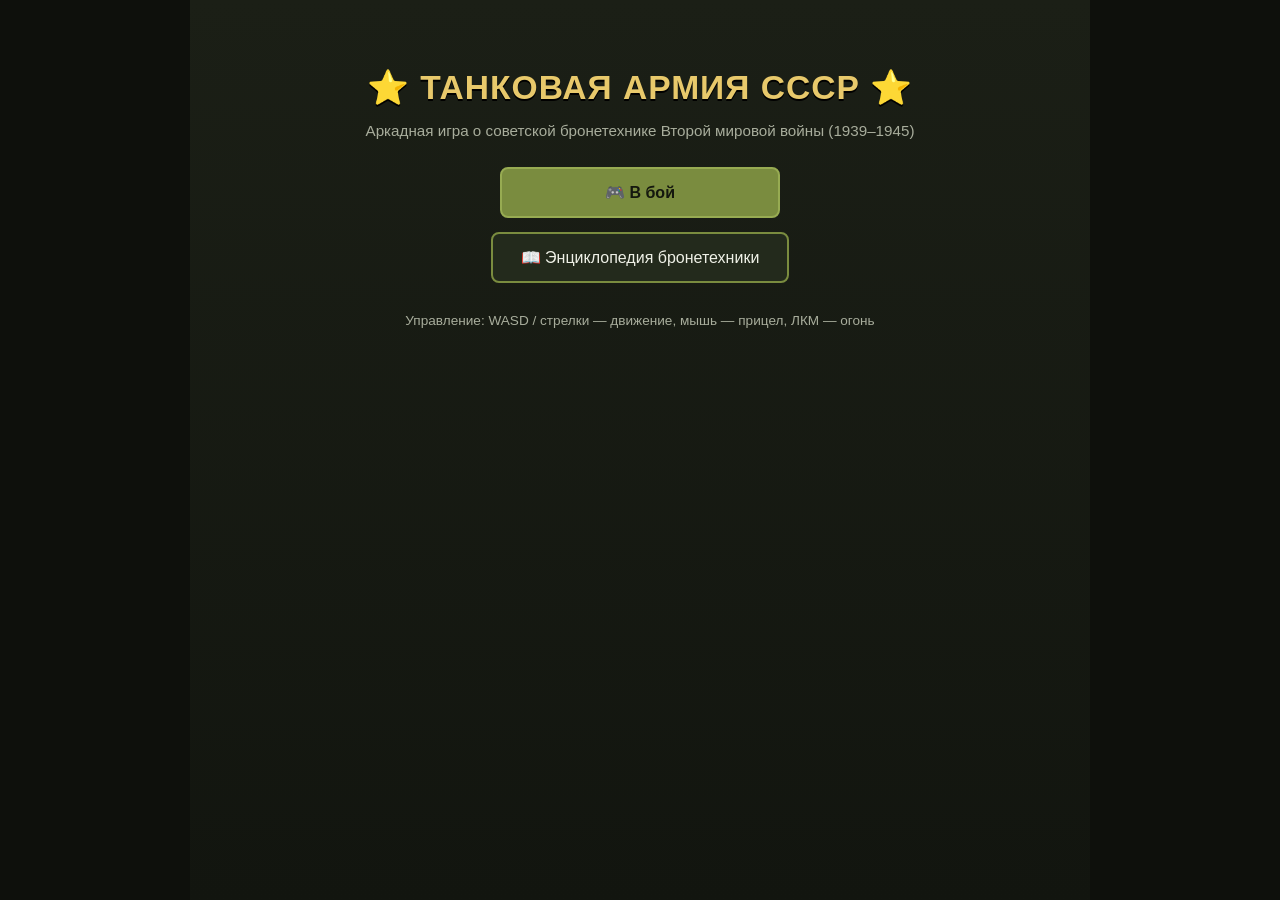
==== army-game/index.html @ 04a8da59 "Add browser tank game with full WWII Soviet armor encyclopedia Adds "Tank Army of the USSR", a depen" ====
<!doctype html>
<html lang="ru">
<head>
  <meta charset="UTF-8" />
  <meta name="viewport" content="width=device-width, initial-scale=1.0" />
  <title>Танковая Армия СССР</title>
  <link rel="stylesheet" href="css/style.css" />
</head>
<body>
  <div id="app">

    <!-- Главное меню -->
    <section id="main-menu" class="screen">
      <h1>⭐ ТАНКОВАЯ АРМИЯ СССР ⭐</h1>
      <p class="subtitle">Аркадная игра о советской бронетехнике Второй мировой войны (1939–1945)</p>
      <div class="menu-buttons">
        <button id="btn-play" class="btn btn-primary">🎮 В бой</button>
        <button id="btn-encyclopedia" class="btn">📖 Энциклопедия бронетехники</button>
      </div>
      <p class="hint">Управление: WASD / стрелки — движение, мышь — прицел, ЛКМ — огонь</p>
    </section>

    <!-- Выбор техники -->
    <section id="select-screen" class="screen hidden">
      <h2>Выберите боевую машину</h2>
      <div id="select-list" class="select-grid"></div>
      <button id="btn-back-1" class="btn btn-secondary">← Назад</button>
    </section>

    <!-- Энциклопедия -->
    <section id="encyclopedia-screen" class="screen hidden">
      <h2>Вся бронетехника СССР во Второй мировой войне</h2>
      <p class="subtitle">Всего в базе: <span id="encyclopedia-count"></span> образца техники — лёгкие, средние и тяжёлые танки, самоходно-артиллерийские установки и бронеавтомобили</p>
      <div id="encyclopedia-list" class="encyclopedia-grid"></div>
      <button id="btn-back-2" class="btn btn-secondary">← Назад</button>
    </section>

    <!-- Игровой экран -->
    <section id="game-screen" class="screen">
      <div id="hud" class="hidden">
        <div><b>Машина:</b> <span id="hud-vehicle"></span></div>
        <div><b>Прочность:</b> <span id="hud-hp"></span></div>
        <div><b>Волна:</b> <span id="hud-wave"></span></div>
        <div><b>Очки:</b> <span id="hud-score"></span></div>
      </div>
      <canvas id="game-canvas" width="900" height="600"></canvas>
    </section>

    <!-- Экран поражения -->
    <section id="gameover-screen" class="screen hidden">
      <h2>💥 Машина подбита</h2>
      <p>Ваш счёт: <b id="final-score"></b></p>
      <p>Продержались до волны: <b id="final-wave"></b></p>
      <div class="menu-buttons">
        <button id="btn-restart" class="btn btn-primary">Выбрать другую машину</button>
        <button id="btn-menu" class="btn btn-secondary">В главное меню</button>
      </div>
    </section>

  </div>

  <script src="js/data.js"></script>
  <script src="js/game.js"></script>
  <script src="js/ui.js"></script>
</body>
</html>
---- army-game/css/style.css ----
:root {
  --bg: #1b1f16;
  --panel: #232a1c;
  --accent: #7a8c3f;
  --accent-2: #c62828;
  --text: #eef0e6;
  --muted: #a8ad9c;
  font-family: "Segoe UI", "Arial", sans-serif;
}

* { box-sizing: border-box; }

html, body {
  margin: 0;
  padding: 0;
  background: #0e100c;
  color: var(--text);
  min-height: 100vh;
}

#app {
  position: relative;
  width: 900px;
  max-width: 100%;
  margin: 0 auto;
  min-height: 100vh;
}

#game-screen {
  position: relative;
  z-index: 1;
  display: flex;
  justify-content: center;
  padding-top: 16px;
}

canvas#game-canvas {
  background: #3a4a2f;
  border: 3px solid #52401f;
  border-radius: 6px;
  max-width: 100%;
  height: auto;
}

#hud {
  position: absolute;
  top: 24px;
  left: 24px;
  z-index: 5;
  display: flex;
  gap: 18px;
  background: rgba(0, 0, 0, 0.55);
  padding: 8px 14px;
  border-radius: 6px;
  font-size: 14px;
}

.screen {
  position: absolute;
  inset: 0;
  z-index: 10;
  background: linear-gradient(180deg, #1b1f16, #12150f);
  padding: 40px 30px;
  text-align: center;
  overflow-y: auto;
}

.screen.hidden { display: none; }

#game-screen.hidden { display: none; }

h1 {
  font-size: 2.1rem;
  letter-spacing: 1px;
  color: #e8c96b;
  text-shadow: 0 2px 0 #000;
  margin-bottom: 4px;
}

h2 {
  color: #e8c96b;
  margin-bottom: 6px;
}

.subtitle {
  color: var(--muted);
  margin-bottom: 28px;
  font-size: 0.95rem;
}

.hint {
  margin-top: 30px;
  color: var(--muted);
  font-size: 0.85rem;
}

.menu-buttons {
  display: flex;
  flex-direction: column;
  gap: 14px;
  align-items: center;
  margin-top: 20px;
}

.btn {
  font-size: 1rem;
  padding: 14px 28px;
  border-radius: 8px;
  border: 2px solid var(--accent);
  background: var(--panel);
  color: var(--text);
  cursor: pointer;
  min-width: 280px;
  transition: transform 0.1s ease, background 0.15s ease;
}

.btn:hover { background: #2c3521; transform: translateY(-1px); }

.btn-primary {
  background: var(--accent);
  color: #14170e;
  font-weight: bold;
  border-color: #97ab52;
}

.btn-primary:hover { background: #8fa348; }

.btn-secondary {
  margin-top: 24px;
  border-color: #555;
  min-width: 160px;
}

/* --- Выбор техники --- */
.select-grid {
  display: grid;
  grid-template-columns: repeat(auto-fill, minmax(160px, 1fr));
  gap: 14px;
  margin: 20px auto;
  max-width: 760px;
}

.select-card {
  background: var(--panel);
  border: 2px solid #555;
  border-radius: 10px;
  padding: 14px 10px;
  color: var(--text);
  cursor: pointer;
  display: flex;
  flex-direction: column;
  align-items: center;
  gap: 4px;
  transition: transform 0.1s ease, box-shadow 0.15s ease;
}

.select-card:hover {
  transform: translateY(-3px);
  box-shadow: 0 4px 14px rgba(0, 0, 0, 0.4);
}

.select-card h3 { margin: 4px 0 0; font-size: 0.95rem; }
.select-card .vehicle-class { font-size: 0.75rem; color: var(--muted); }
.vehicle-icon { font-size: 1.6rem; }

.mini-stats {
  display: flex;
  gap: 8px;
  margin-top: 6px;
  font-size: 0.75rem;
  color: var(--muted);
}

/* --- Энциклопедия --- */
.encyclopedia-grid {
  display: grid;
  grid-template-columns: repeat(auto-fill, minmax(260px, 1fr));
  gap: 16px;
  margin: 20px auto;
  text-align: left;
}

.vehicle-card {
  background: var(--panel);
  border: 1px solid #3a3f30;
  border-radius: 10px;
  padding: 12px 14px;
}

.vehicle-card-head {
  display: flex;
  align-items: center;
  gap: 10px;
  border-left: 4px solid;
  padding-left: 8px;
  position: relative;
}

.vehicle-card-head h3 { margin: 0; font-size: 1rem; }
.vehicle-class { color: var(--muted); font-size: 0.75rem; }

.playable-badge {
  margin-left: auto;
  background: var(--accent);
  color: #14170e;
  font-size: 0.65rem;
  font-weight: bold;
  padding: 2px 6px;
  border-radius: 10px;
  align-self: flex-start;
}

.vehicle-desc {
  font-size: 0.85rem;
  color: #d3d6c8;
  margin: 8px 0;
  line-height: 1.35;
}

.vehicle-specs {
  display: grid;
  grid-template-columns: 1fr 1fr;
  gap: 4px 10px;
  font-size: 0.78rem;
  color: var(--muted);
}

/* --- Game over --- */
#gameover-screen h2 { color: var(--accent-2); }
#gameover-screen b { color: #e8c96b; }
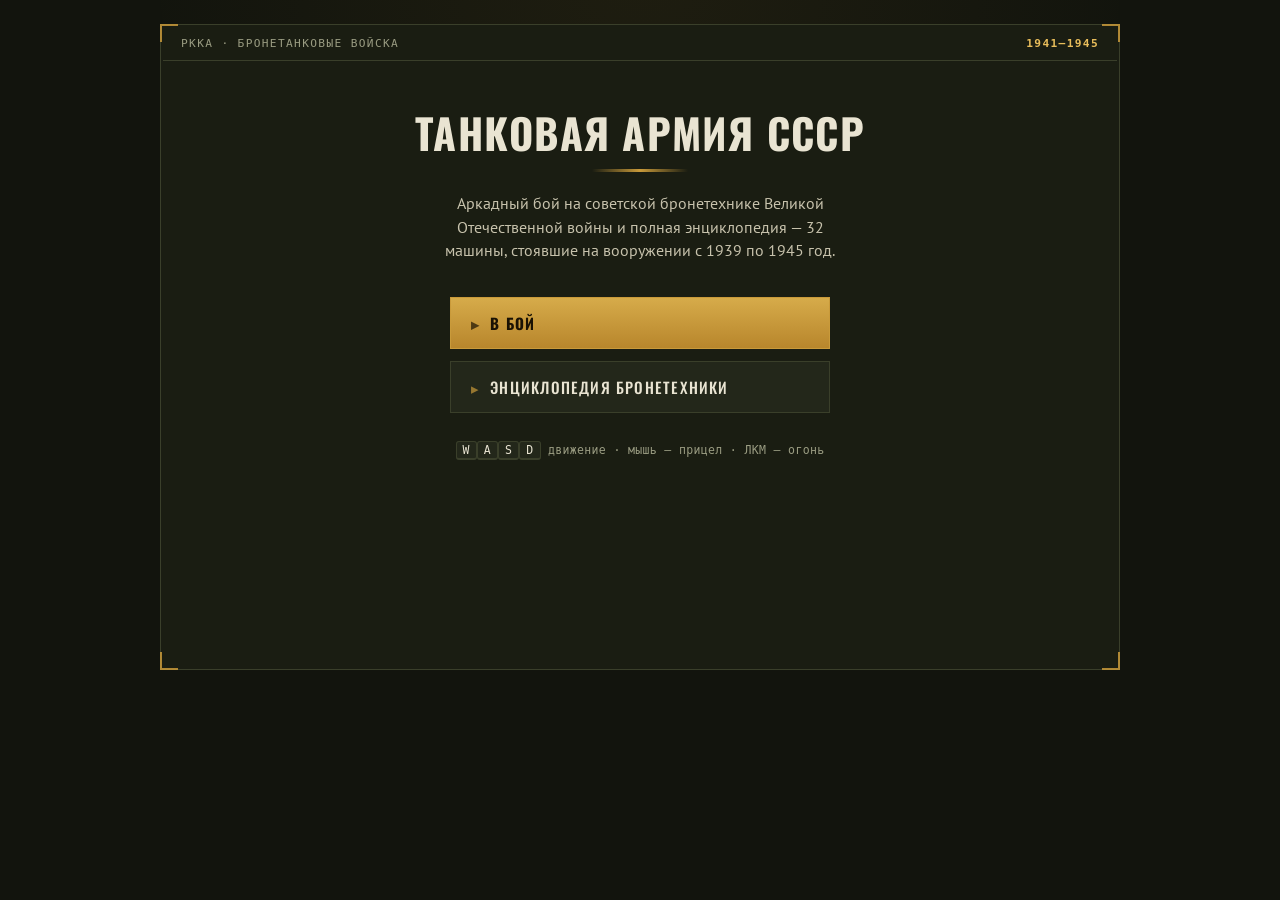
==== commit 6c76c4df: "Rework tank game into a single polished HTML file with real vehicle silhouettes Replaces the multi-f" ====
--- a/army-game/index.html
+++ b/army-game/index.html
@@ -1,66 +1,1097 @@
 <!doctype html>
 <html lang="ru">
 <head>
-  <meta charset="UTF-8" />
-  <meta name="viewport" content="width=device-width, initial-scale=1.0" />
-  <title>Танковая Армия СССР</title>
-  <link rel="stylesheet" href="css/style.css" />
+<meta charset="UTF-8" />
+<meta name="viewport" content="width=device-width, initial-scale=1.0" />
+<title>Танковая Армия СССР</title>
+<link rel="preconnect" href="https://fonts.googleapis.com">
+<link rel="stylesheet" href="https://fonts.googleapis.com/css2?family=Oswald:wght@400;500;600;700&family=PT+Sans:wght@400;700&family=PT+Mono&display=swap">
+<style>
+  :root {
+    --bg: #12140d;
+    --field: #3f4d2c;
+    --field-line: rgba(255,255,255,0.045);
+    --panel: #1a1d12;
+    --panel-2: #23271a;
+    --line: #3a3f2a;
+    --line-soft: #2a2e1f;
+    --ink: #e9e4d2;
+    --ink-dim: #c7c2ac;
+    --muted: #9a9c82;
+    --accent: #c99a3a;
+    --accent-strong: #e8bd5b;
+    --danger: #a83a2c;
+    --danger-strong: #cc5340;
+    --ok: #7a9c52;
+    --font-display: "Oswald", "Arial Narrow", sans-serif;
+    --font-body: "PT Sans", "Segoe UI", sans-serif;
+    --font-mono: "PT Mono", "Consolas", monospace;
+  }
+
+  * { box-sizing: border-box; }
+
+  html, body {
+    margin: 0;
+    padding: 0;
+    background: var(--bg);
+    color: var(--ink);
+    font-family: var(--font-body);
+  }
+
+  body {
+    min-height: 100vh;
+    padding: 24px 16px;
+    background:
+      radial-gradient(ellipse at 50% -10%, rgba(201,154,58,0.07), transparent 55%),
+      var(--bg);
+  }
+
+  #app {
+    position: relative;
+    width: 960px;
+    max-width: 100%;
+    margin: 0 auto;
+  }
+
+  /* ---------- console frame with corner ticks ---------- */
+  .console {
+    position: relative;
+    border: 1px solid var(--line);
+    background: var(--panel);
+    padding: 2px;
+  }
+
+  .console::before, .console::after,
+  .console .tick-tl, .console .tick-br { content: ""; }
+
+  .corner {
+    position: absolute;
+    width: 18px;
+    height: 18px;
+    border: 2px solid var(--accent);
+    pointer-events: none;
+    opacity: 0.85;
+    z-index: 20;
+  }
+  .corner.tl { top: -1px; left: -1px; border-right: none; border-bottom: none; }
+  .corner.tr { top: -1px; right: -1px; border-left: none; border-bottom: none; }
+  .corner.bl { bottom: -1px; left: -1px; border-right: none; border-top: none; }
+  .corner.br { bottom: -1px; right: -1px; border-left: none; border-top: none; }
+
+  .console-inner {
+    position: relative;
+    min-height: 640px;
+    background: var(--panel);
+  }
+
+  /* ---------- eyebrow / masthead ---------- */
+  .masthead {
+    display: flex;
+    align-items: center;
+    justify-content: space-between;
+    padding: 10px 18px;
+    border-bottom: 1px solid var(--line);
+    font-family: var(--font-mono);
+    font-size: 0.7rem;
+    letter-spacing: 0.12em;
+    color: var(--muted);
+    text-transform: uppercase;
+  }
+  .masthead b { color: var(--accent-strong); font-weight: 700; }
+
+  /* ---------- screens ---------- */
+  .screen {
+    display: none;
+    padding: 40px 34px 34px;
+  }
+  .screen.active { display: block; }
+
+  h1.title {
+    font-family: var(--font-display);
+    font-weight: 700;
+    font-size: 2.6rem;
+    letter-spacing: 0.03em;
+    text-transform: uppercase;
+    text-align: center;
+    color: var(--ink);
+    margin: 0 0 6px;
+    text-wrap: balance;
+  }
+
+  .rule {
+    width: 96px;
+    height: 3px;
+    margin: 0 auto 20px;
+    background: linear-gradient(90deg, transparent, var(--accent), transparent);
+  }
+
+  .lede {
+    text-align: center;
+    color: var(--ink-dim);
+    max-width: 46ch;
+    margin: 0 auto 34px;
+    font-size: 0.98rem;
+    line-height: 1.5;
+  }
+
+  .menu-stack {
+    display: flex;
+    flex-direction: column;
+    gap: 12px;
+    max-width: 380px;
+    margin: 0 auto;
+  }
+
+  .btn {
+    font-family: var(--font-display);
+    font-size: 0.95rem;
+    font-weight: 500;
+    letter-spacing: 0.08em;
+    text-transform: uppercase;
+    padding: 14px 20px;
+    border: 1px solid var(--line);
+    background: var(--panel-2);
+    color: var(--ink);
+    cursor: pointer;
+    position: relative;
+    text-align: left;
+    transition: background 0.15s ease, border-color 0.15s ease, padding-left 0.15s ease;
+  }
+  .btn::before {
+    content: "▸";
+    color: var(--accent);
+    margin-right: 10px;
+    opacity: 0.7;
+  }
+  .btn:hover { border-color: var(--accent); padding-left: 26px; background: #2a2e1c; }
+  .btn:focus-visible { outline: 2px solid var(--accent-strong); outline-offset: 2px; }
+
+  .btn-primary {
+    border-color: var(--accent);
+    background: linear-gradient(180deg, #d6ab4a, #b8862c);
+    color: #1a1204;
+    font-weight: 700;
+  }
+  .btn-primary::before { color: #1a1204; }
+  .btn-primary:hover { background: linear-gradient(180deg, #e6ba58, #c9943a); }
+
+  .btn-ghost {
+    margin-top: 22px;
+    display: inline-block;
+    border-color: var(--line-soft);
+    color: var(--muted);
+    font-size: 0.82rem;
+    padding: 9px 16px;
+  }
+  .btn-ghost::before { content: "◂"; }
+
+  .keys {
+    margin-top: 30px;
+    text-align: center;
+    font-family: var(--font-mono);
+    font-size: 0.72rem;
+    color: var(--muted);
+    letter-spacing: 0.03em;
+  }
+  .keys kbd {
+    font-family: var(--font-mono);
+    background: var(--panel-2);
+    border: 1px solid var(--line);
+    border-bottom-width: 2px;
+    padding: 1px 6px;
+    border-radius: 3px;
+    color: var(--ink);
+  }
+
+  h2.screen-title {
+    font-family: var(--font-display);
+    font-weight: 600;
+    font-size: 1.5rem;
+    letter-spacing: 0.03em;
+    text-transform: uppercase;
+    color: var(--ink);
+    margin: 0 0 4px;
+    text-wrap: balance;
+  }
+
+  /* ---------- classification badge ---------- */
+  .badge {
+    display: inline-flex;
+    align-items: center;
+    justify-content: center;
+    width: 30px;
+    height: 30px;
+    font-family: var(--font-mono);
+    font-weight: 700;
+    font-size: 0.78rem;
+    color: #14160d;
+    flex: none;
+  }
+  .badge.b-light { background: #8fae63; }
+  .badge.b-medium { background: #d0973f; }
+  .badge.b-heavy { background: var(--danger-strong); }
+  .badge.b-spg { background: #b9762f; }
+  .badge.b-car { background: #7d8494; }
+  .badge.b-float { background: #4f8f96; }
+
+  /* ---------- silhouette plate (recognition-card style) ---------- */
+  .sil-frame {
+    background:
+      repeating-linear-gradient(0deg, transparent 0 14px, rgba(255,255,255,0.035) 14px 15px),
+      repeating-linear-gradient(90deg, transparent 0 14px, rgba(255,255,255,0.035) 14px 15px),
+      #171a10;
+    border-bottom: 1px dashed var(--line);
+    padding: 8px 10px 4px;
+  }
+  .sil-svg { display: block; width: 100%; height: auto; overflow: visible; }
+  .sil-svg .sil-ground { stroke: var(--line-soft); stroke-width: 1; }
+  .select-card .sil-frame { padding: 6px 8px 3px; margin: -12px -12px 2px; }
+
+  /* ---------- select screen ---------- */
+  .select-grid {
+    display: grid;
+    grid-template-columns: repeat(auto-fill, minmax(150px, 1fr));
+    gap: 10px;
+    margin: 22px 0 6px;
+  }
+  .select-card {
+    font-family: var(--font-body);
+    text-align: left;
+    background: var(--panel-2);
+    border: 1px solid var(--line);
+    border-left: 3px solid var(--accent);
+    padding: 12px 12px 10px;
+    color: var(--ink);
+    cursor: pointer;
+    display: flex;
+    flex-direction: column;
+    gap: 6px;
+  }
+  .select-card:hover { background: #2a2e1c; border-left-color: var(--accent-strong); }
+  .select-card:focus-visible { outline: 2px solid var(--accent-strong); outline-offset: 1px; }
+  .select-card .name {
+    font-family: var(--font-display);
+    font-weight: 600;
+    font-size: 1rem;
+    letter-spacing: 0.01em;
+  }
+  .select-card .cls { font-size: 0.72rem; color: var(--muted); text-transform: uppercase; letter-spacing: 0.06em; overflow-wrap: break-word; }
+  .select-card .row { display: flex; align-items: center; gap: 8px; min-width: 0; }
+  .select-card .row > div { min-width: 0; flex: 1; }
+  .select-card .name { overflow-wrap: break-word; }
+  .stat-strip {
+    display: flex;
+    gap: 10px;
+    font-family: var(--font-mono);
+    font-size: 0.72rem;
+    color: var(--ink-dim);
+    margin-top: 2px;
+  }
+  .stat-strip span { display: flex; gap: 3px; align-items: baseline; }
+  .stat-strip .k { color: var(--muted); }
+
+  /* ---------- encyclopedia ---------- */
+  .enc-count {
+    font-family: var(--font-mono);
+    color: var(--accent-strong);
+  }
+  .enc-grid {
+    display: grid;
+    grid-template-columns: repeat(auto-fill, minmax(270px, 1fr));
+    gap: 12px;
+    margin: 22px 0 10px;
+    text-align: left;
+  }
+  .card {
+    background: var(--panel-2);
+    border: 1px solid var(--line);
+    display: flex;
+    flex-direction: column;
+  }
+  .card-head {
+    display: flex;
+    align-items: center;
+    gap: 10px;
+    padding: 10px 12px;
+    border-bottom: 1px dashed var(--line);
+  }
+  .card-head .name-wrap { flex: 1; min-width: 0; }
+  .card-head h3 {
+    margin: 0;
+    font-family: var(--font-display);
+    font-weight: 600;
+    font-size: 1rem;
+    letter-spacing: 0.01em;
+  }
+  .card-head .meta { font-size: 0.7rem; color: var(--muted); text-transform: uppercase; letter-spacing: 0.05em; }
+  .card-head .catno {
+    font-family: var(--font-mono);
+    font-size: 0.68rem;
+    color: var(--muted);
+    white-space: nowrap;
+  }
+  .in-service {
+    font-family: var(--font-mono);
+    font-size: 0.62rem;
+    letter-spacing: 0.06em;
+    text-transform: uppercase;
+    color: #1a1204;
+    background: var(--ok);
+    padding: 2px 6px;
+    align-self: flex-start;
+    white-space: nowrap;
+  }
+  .card-body { padding: 10px 12px 12px; }
+  .desc { font-size: 0.85rem; color: var(--ink-dim); line-height: 1.45; margin: 0 0 10px; }
+  .specs {
+    display: grid;
+    grid-template-columns: 1fr 1fr;
+    gap: 5px 12px;
+    font-family: var(--font-mono);
+    font-size: 0.72rem;
+    color: var(--ink-dim);
+    border-top: 1px solid var(--line-soft);
+    padding-top: 8px;
+  }
+  .specs .k { color: var(--muted); }
+
+  /* ---------- battle screen ---------- */
+  #battle-screen.screen { padding: 0; }
+  #battle-screen .hud-bar {
+    display: flex;
+    flex-wrap: wrap;
+    gap: 0;
+    font-family: var(--font-mono);
+    font-size: 0.78rem;
+    border-bottom: 1px solid var(--line);
+    background: var(--panel-2);
+  }
+  .hud-cell {
+    padding: 9px 16px;
+    border-right: 1px solid var(--line-soft);
+    color: var(--ink-dim);
+    display: flex;
+    gap: 7px;
+    align-items: baseline;
+  }
+  .hud-cell .k { color: var(--muted); text-transform: uppercase; font-size: 0.66rem; letter-spacing: 0.06em; }
+  .hud-cell .v { color: var(--ink); font-weight: 700; font-variant-numeric: tabular-nums; }
+  .hud-cell.hp-low .v { color: var(--danger-strong); }
+
+  #canvas-wrap { display: flex; justify-content: center; padding: 10px; }
+  canvas#game-canvas { display: block; background: var(--field); max-width: 100%; height: auto; }
+
+  /* ---------- game over ---------- */
+  #gameover-screen .title { color: var(--danger-strong); }
+  #gameover-screen .stat-block {
+    display: flex;
+    justify-content: center;
+    gap: 40px;
+    margin: 26px 0 30px;
+    font-family: var(--font-mono);
+  }
+  #gameover-screen .stat-block div { text-align: center; }
+  #gameover-screen .stat-block .k { display: block; font-size: 0.7rem; color: var(--muted); text-transform: uppercase; letter-spacing: 0.08em; margin-bottom: 4px; }
+  #gameover-screen .stat-block .v { font-size: 1.8rem; color: var(--accent-strong); font-weight: 700; }
+
+  @media (max-width: 640px) {
+    .screen { padding: 30px 18px 26px; }
+    h1.title { font-size: 1.9rem; }
+    .hud-cell { padding: 7px 10px; font-size: 0.7rem; }
+  }
+</style>
 </head>
 <body>
   <div id="app">
-
-    <!-- Главное меню -->
-    <section id="main-menu" class="screen">
-      <h1>⭐ ТАНКОВАЯ АРМИЯ СССР ⭐</h1>
-      <p class="subtitle">Аркадная игра о советской бронетехнике Второй мировой войны (1939–1945)</p>
-      <div class="menu-buttons">
-        <button id="btn-play" class="btn btn-primary">🎮 В бой</button>
-        <button id="btn-encyclopedia" class="btn">📖 Энциклопедия бронетехники</button>
+    <div class="console">
+      <span class="corner tl"></span><span class="corner tr"></span>
+      <span class="corner bl"></span><span class="corner br"></span>
+      <div class="console-inner">
+
+        <div class="masthead">
+          <span>РККА · Бронетанковые войска</span>
+          <b id="masthead-clock">1941–1945</b>
+        </div>
+
+        <!-- Главное меню -->
+        <section id="main-menu" class="screen active">
+          <h1 class="title">Танковая Армия СССР</h1>
+          <div class="rule"></div>
+          <p class="lede">Аркадный бой на советской бронетехнике Великой Отечественной войны и полная энциклопедия — 32 машины, стоявшие на вооружении с 1939 по 1945 год.</p>
+          <div class="menu-stack">
+            <button id="btn-play" class="btn btn-primary">В бой</button>
+            <button id="btn-encyclopedia" class="btn">Энциклопедия бронетехники</button>
+          </div>
+          <p class="keys"><kbd>W</kbd><kbd>A</kbd><kbd>S</kbd><kbd>D</kbd> движение · мышь — прицел · ЛКМ — огонь</p>
+        </section>
+
+        <!-- Выбор техники -->
+        <section id="select-screen" class="screen">
+          <h2 class="screen-title">Выберите боевую машину</h2>
+          <p class="lede" style="margin-bottom:0;">15 образцов, состоявших на вооружении Красной армии, доступны для управления.</p>
+          <div id="select-list" class="select-grid"></div>
+          <button id="btn-back-1" class="btn btn-ghost">Назад</button>
+        </section>
+
+        <!-- Энциклопедия -->
+        <section id="encyclopedia-screen" class="screen">
+          <h2 class="screen-title">Вся бронетехника СССР во Второй мировой войне</h2>
+          <p class="lede" style="margin-bottom:0;">Каталог: <span class="enc-count" id="encyclopedia-count"></span> образца — лёгкие, средние и тяжёлые танки, самоходно-артиллерийские установки и бронеавтомобили.</p>
+          <div id="encyclopedia-list" class="enc-grid"></div>
+          <button id="btn-back-2" class="btn btn-ghost">Назад</button>
+        </section>
+
+        <!-- Игровой экран -->
+        <section id="battle-screen" class="screen">
+          <div class="hud-bar">
+            <div class="hud-cell"><span class="k">Машина</span><span class="v" id="hud-vehicle">—</span></div>
+            <div class="hud-cell" id="hud-hp-cell"><span class="k">Прочность</span><span class="v" id="hud-hp">—</span></div>
+            <div class="hud-cell"><span class="k">Волна</span><span class="v" id="hud-wave">—</span></div>
+            <div class="hud-cell"><span class="k">Очки</span><span class="v" id="hud-score">—</span></div>
+          </div>
+          <div id="canvas-wrap">
+            <canvas id="game-canvas" width="900" height="560"></canvas>
+          </div>
+        </section>
+
+        <!-- Экран поражения -->
+        <section id="gameover-screen" class="screen">
+          <h2 class="screen-title title">Машина подбита</h2>
+          <div class="rule"></div>
+          <div class="stat-block">
+            <div><span class="k">Очки</span><span class="v" id="final-score">0</span></div>
+            <div><span class="k">Волна</span><span class="v" id="final-wave">1</span></div>
+          </div>
+          <div class="menu-stack">
+            <button id="btn-restart" class="btn btn-primary">Выбрать другую машину</button>
+            <button id="btn-menu" class="btn">В главное меню</button>
+          </div>
+        </section>
+
       </div>
-      <p class="hint">Управление: WASD / стрелки — движение, мышь — прицел, ЛКМ — огонь</p>
-    </section>
-
-    <!-- Выбор техники -->
-    <section id="select-screen" class="screen hidden">
-      <h2>Выберите боевую машину</h2>
-      <div id="select-list" class="select-grid"></div>
-      <button id="btn-back-1" class="btn btn-secondary">← Назад</button>
-    </section>
-
-    <!-- Энциклопедия -->
-    <section id="encyclopedia-screen" class="screen hidden">
-      <h2>Вся бронетехника СССР во Второй мировой войне</h2>
-      <p class="subtitle">Всего в базе: <span id="encyclopedia-count"></span> образца техники — лёгкие, средние и тяжёлые танки, самоходно-артиллерийские установки и бронеавтомобили</p>
-      <div id="encyclopedia-list" class="encyclopedia-grid"></div>
-      <button id="btn-back-2" class="btn btn-secondary">← Назад</button>
-    </section>
-
-    <!-- Игровой экран -->
-    <section id="game-screen" class="screen">
-      <div id="hud" class="hidden">
-        <div><b>Машина:</b> <span id="hud-vehicle"></span></div>
-        <div><b>Прочность:</b> <span id="hud-hp"></span></div>
-        <div><b>Волна:</b> <span id="hud-wave"></span></div>
-        <div><b>Очки:</b> <span id="hud-score"></span></div>
-      </div>
-      <canvas id="game-canvas" width="900" height="600"></canvas>
-    </section>
-
-    <!-- Экран поражения -->
-    <section id="gameover-screen" class="screen hidden">
-      <h2>💥 Машина подбита</h2>
-      <p>Ваш счёт: <b id="final-score"></b></p>
-      <p>Продержались до волны: <b id="final-wave"></b></p>
-      <div class="menu-buttons">
-        <button id="btn-restart" class="btn btn-primary">Выбрать другую машину</button>
-        <button id="btn-menu" class="btn btn-secondary">В главное меню</button>
-      </div>
-    </section>
-
+    </div>
   </div>
 
-  <script src="js/data.js"></script>
-  <script src="js/game.js"></script>
-  <script src="js/ui.js"></script>
+<script>
+/* =======================================================================
+ * data.js — база данных бронетехники СССР периода Второй мировой войны
+ * ======================================================================= */
+const VEHICLE_DATABASE = [
+  { id:"t18", name:"Т-18 (МС-1)", class:"Лёгкий танк", badge:"light", sil:"tiny", years:"1928–1931", weight:"5.9 т", armor:"16 мм", gun:"37-мм пушка Гочкиса", speed:"17 км/ч", crew:2, built:"~960",
+    desc:"Первый советский серийный танк. К началу войны почти все машины были устаревшими и использовались как неподвижные огневые точки.",
+    stats:{hp:40,speed:2.0,damage:6,fireRate:1400}, playable:false, color:"#6f8f4a" },
+  { id:"t26", name:"Т-26", class:"Лёгкий танк", badge:"light", sil:"t26", years:"1931–1941", weight:"10.3 т", armor:"15–25 мм", gun:"45-мм пушка 20-К", speed:"30 км/ч", crew:3, built:"~11 000",
+    desc:"Самый массовый советский довоенный танк, основа танковых войск РККА в начале войны. Участвовал в боях с 1941 по 1945 год.",
+    stats:{hp:55,speed:2.6,damage:10,fireRate:1000}, playable:true, color:"#6f8f4a" },
+  { id:"bt2", name:"БТ-2", class:"Лёгкий танк", badge:"light", sil:"bt", years:"1932–1933", weight:"11.3 т", armor:"13 мм", gun:"37-мм пушка / пулемёт", speed:"52 км/ч", crew:3, built:"~620",
+    desc:"Первый в семье быстроходных танков БТ, созданных на основе конструкции Кристи. Отличался высокой скоростью на колёсном ходу.",
+    stats:{hp:45,speed:3.4,damage:8,fireRate:1100}, playable:false, color:"#8fae63" },
+  { id:"bt5", name:"БТ-5", class:"Лёгкий танк", badge:"light", sil:"bt", years:"1933–1934", weight:"11.5 т", armor:"13 мм", gun:"45-мм пушка 20-К", speed:"52 км/ч", crew:3, built:"~1900",
+    desc:"Развитие БТ-2 с более мощной 45-мм пушкой. Активно применялся у Хасана и на Халхин-Голе.",
+    stats:{hp:50,speed:3.4,damage:10,fireRate:1000}, playable:false, color:"#8fae63" },
+  { id:"bt7", name:"БТ-7", class:"Лёгкий танк", badge:"light", sil:"bt", years:"1935–1940", weight:"13.8 т", armor:"22 мм", gun:"45-мм пушка 20-К", speed:"62 км/ч", crew:3, built:"~5300",
+    desc:"Самый массовый и самый быстрый танк семейства БТ. Активно применялся в первые, самые тяжёлые месяцы войны 1941 года.",
+    stats:{hp:60,speed:3.8,damage:11,fireRate:950}, playable:true, color:"#8fae63" },
+  { id:"t37a", name:"Т-37А", class:"Плавающий танк", badge:"float", sil:"amphib", years:"1933–1936", weight:"3.2 т", armor:"9 мм", gun:"пулемёт ДТ", speed:"40 км/ч", crew:2, built:"~2600",
+    desc:"Первый в мире серийный плавающий танк, предназначался для разведки и сопровождения пехоты на переправах.",
+    stats:{hp:30,speed:3.0,damage:4,fireRate:500}, playable:false, color:"#4f8f96" },
+  { id:"t38", name:"Т-38", class:"Плавающий танк", badge:"float", sil:"amphib", years:"1936–1939", weight:"3.3 т", armor:"9 мм", gun:"пулемёт ДТ", speed:"40 км/ч", crew:2, built:"~1300",
+    desc:"Модернизация Т-37А с более широким корпусом и улучшенной устойчивостью на плаву.",
+    stats:{hp:32,speed:3.0,damage:4,fireRate:500}, playable:false, color:"#4f8f96" },
+  { id:"t40", name:"Т-40", class:"Плавающий танк", badge:"float", sil:"amphib", years:"1940–1941", weight:"5.5 т", armor:"13 мм", gun:"12.7-мм пулемёт ДШК", speed:"44 км/ч", crew:2, built:"~700",
+    desc:"Последний советский плавающий танк, из-за нехватки лёгких танков часто применялся как обычная боевая машина.",
+    stats:{hp:38,speed:3.2,damage:7,fireRate:700}, playable:false, color:"#4f8f96" },
+  { id:"t60", name:"Т-60", class:"Лёгкий танк", badge:"light", sil:"lightSloped", years:"1941–1942", weight:"5.8 т", armor:"20 мм", gun:"20-мм пушка ТНШ", speed:"44 км/ч", crew:2, built:"~5900",
+    desc:"Массовый лёгкий танк первых лет войны, простой и дешёвый в производстве в условиях эвакуации заводов.",
+    stats:{hp:42,speed:3.2,damage:8,fireRate:650}, playable:true, color:"#8fae63" },
+  { id:"t70", name:"Т-70", class:"Лёгкий танк", badge:"light", sil:"lightSloped", years:"1942–1943", weight:"9.2 т", armor:"35–60 мм", gun:"45-мм пушка 20-К", speed:"45 км/ч", crew:2, built:"~8200",
+    desc:"Второй по массовости советский танк войны. Усиленное бронирование позволяло бороться с лёгкой немецкой техникой.",
+    stats:{hp:65,speed:3.3,damage:12,fireRate:950}, playable:true, color:"#8fae63" },
+  { id:"t80", name:"Т-80", class:"Лёгкий танк", badge:"light", sil:"lightSloped", years:"1943", weight:"11.6 т", armor:"15–60 мм", gun:"45-мм пушка 20-К", speed:"42 км/ч", crew:3, built:"~75",
+    desc:"Последний советский лёгкий танк, выпускался малой серией — концепция лёгких танков себя исчерпала.",
+    stats:{hp:68,speed:3.1,damage:12,fireRate:950}, playable:false, color:"#8fae63" },
+  { id:"t28", name:"Т-28", class:"Средний танк", badge:"medium", sil:"t28", years:"1933–1940", weight:"25.4 т", armor:"20–80 мм", gun:"76-мм пушка КТ-28/Л-10", speed:"37 км/ч", crew:6, built:"~500",
+    desc:"Трёхбашенный средний танк прорыва. К 1941 году устарел, но применялся вплоть до 1944 года.",
+    stats:{hp:90,speed:2.4,damage:18,fireRate:1300}, playable:false, color:"#d0973f" },
+  { id:"t34", name:"Т-34", class:"Средний танк", badge:"medium", sil:"t34", years:"1940–1944", weight:"26.5 т", armor:"45 мм", gun:"76-мм пушка Ф-34", speed:"54 км/ч", crew:4, built:"~35 000",
+    desc:"Легендарный средний танк, признанный одним из лучших танков Второй мировой войны благодаря сочетанию брони, огневой мощи и подвижности.",
+    stats:{hp:100,speed:3.6,damage:20,fireRate:900}, playable:true, color:"#d0973f" },
+  { id:"t34_85", name:"Т-34-85", class:"Средний танк", badge:"medium", sil:"t34_85", years:"1944–1945", weight:"32 т", armor:"45–90 мм", gun:"85-мм пушка ЗИС-С-53", speed:"55 км/ч", crew:5, built:"~22 500 (до конца войны)",
+    desc:"Глубокая модернизация Т-34 с новой башней и мощной 85-мм пушкой, позволившей на равных бороться с немецкими «Пантерами».",
+    stats:{hp:120,speed:3.6,damage:26,fireRate:850}, playable:true, color:"#d0973f" },
+  { id:"t35", name:"Т-35", class:"Тяжёлый танк", badge:"heavy", sil:"t35", years:"1933–1939", weight:"50 т", armor:"10–30 мм", gun:"76-мм пушка КТ-28", speed:"30 км/ч", crew:10, built:"~60",
+    desc:"Единственный в мире серийный пятибашенный танк. Почти все машины были потеряны в первые недели войны из-за поломок и налётов авиации.",
+    stats:{hp:130,speed:2.0,damage:20,fireRate:1400}, playable:false, color:"#cc5340" },
+  { id:"kv1", name:"КВ-1", class:"Тяжёлый танк", badge:"heavy", sil:"kv1", years:"1939–1942", weight:"47 т", armor:"75–90 мм", gun:"76-мм пушка Ф-32/ЗИС-5", speed:"34 км/ч", crew:5, built:"~3100",
+    desc:"Первый советский тяжёлый танк с противоснарядным бронированием, наводивший ужас на немецкие экипажи в 1941 году.",
+    stats:{hp:160,speed:2.4,damage:24,fireRate:1200}, playable:true, color:"#cc5340" },
+  { id:"kv2", name:"КВ-2", class:"Тяжёлый танк", badge:"heavy", sil:"kv2", years:"1940–1941", weight:"52 т", armor:"75–110 мм", gun:"152-мм гаубица М-10Т", speed:"26 км/ч", crew:6, built:"~330",
+    desc:"Танк с огромной башней и мощной гаубицей, созданный для разрушения ДОТов. Из-за массивной башни имел проблемы с подвижностью.",
+    stats:{hp:170,speed:1.8,damage:34,fireRate:1700}, playable:false, color:"#cc5340" },
+  { id:"kv1s", name:"КВ-1С", class:"Тяжёлый танк", badge:"heavy", sil:"kv1", years:"1942–1943", weight:"42.5 т", armor:"60–82 мм", gun:"76-мм пушка ЗИС-5", speed:"43 км/ч", crew:5, built:"~1370",
+    desc:"Облегчённый и ускоренный вариант КВ-1 («скоростной») для повышения манёвренности на поле боя.",
+    stats:{hp:150,speed:2.9,damage:24,fireRate:1150}, playable:false, color:"#cc5340" },
+  { id:"kv85", name:"КВ-85", class:"Тяжёлый танк", badge:"heavy", sil:"kv1", years:"1943", weight:"46 т", armor:"60–110 мм", gun:"85-мм пушка Д-5Т", speed:"34 км/ч", crew:4, built:"~150",
+    desc:"Переходная модель между КВ и ИС с новой башней и мощной 85-мм пушкой.",
+    stats:{hp:165,speed:2.4,damage:27,fireRate:1100}, playable:false, color:"#cc5340" },
+  { id:"is1", name:"ИС-1 (ИС-85)", class:"Тяжёлый танк", badge:"heavy", sil:"is2", years:"1943", weight:"44 т", armor:"30–120 мм", gun:"85-мм пушка Д-5Т", speed:"37 км/ч", crew:4, built:"~130",
+    desc:"Первый танк семейства ИС («Иосиф Сталин»), продолжатель линии тяжёлых танков после КВ.",
+    stats:{hp:175,speed:2.6,damage:28,fireRate:1100}, playable:false, color:"#cc5340" },
+  { id:"is2", name:"ИС-2", class:"Тяжёлый танк", badge:"heavy", sil:"is2", years:"1943–1945", weight:"46 т", armor:"30–120 мм", gun:"122-мм пушка Д-25Т", speed:"37 км/ч", crew:4, built:"~3400",
+    desc:"Один из сильнейших тяжёлых танков войны. Мощнейшая 122-мм пушка пробивала броню любого немецкого танка, включая «Тигр» и «Пантеру».",
+    stats:{hp:200,speed:2.6,damage:38,fireRate:1500}, playable:true, color:"#cc5340" },
+  { id:"is3", name:"ИС-3", class:"Тяжёлый танк", badge:"heavy", sil:"is3", years:"1945", weight:"46.5 т", armor:"20–220 мм", gun:"122-мм пушка Д-25Т", speed:"40 км/ч", crew:4, built:"~2300 (выпуск начат в мае 1945)",
+    desc:"Танк с революционной формой корпуса «щучий нос». В боях Второй мировой войны почти не успел поучаствовать, впервые продемонстрирован на параде в Берлине в 1945 году.",
+    stats:{hp:215,speed:2.9,damage:38,fireRate:1450}, playable:true, color:"#cc5340" },
+  { id:"su76", name:"СУ-76", class:"Лёгкая САУ", badge:"spg", sil:"su76", years:"1942–1945", weight:"10.5 т", armor:"10–35 мм", gun:"76-мм пушка ЗИС-3", speed:"45 км/ч", crew:4, built:"~14 000",
+    desc:"Второй по массовости образец советской бронетехники войны. Открытая рубка, использовалась для поддержки пехоты.",
+    stats:{hp:70,speed:3.3,damage:16,fireRate:900}, playable:true, color:"#b9762f" },
+  { id:"su85", name:"СУ-85", class:"Противотанковая САУ", badge:"spg", sil:"suMed", years:"1943–1944", weight:"29.6 т", armor:"20–45 мм", gun:"85-мм пушка Д-5С", speed:"55 км/ч", crew:4, built:"~2650",
+    desc:"Истребитель танков на базе Т-34, созданный для борьбы с новыми немецкими «Тиграми» и «Пантерами».",
+    stats:{hp:105,speed:3.5,damage:27,fireRate:1000}, playable:true, color:"#b9762f" },
+  { id:"su100", name:"СУ-100", class:"Противотанковая САУ", badge:"spg", sil:"suMed", years:"1944–1945", weight:"31.6 т", armor:"20–75 мм", gun:"100-мм пушка Д-10С", speed:"50 км/ч", crew:4, built:"~2335 (до конца войны)",
+    desc:"Один из лучших истребителей танков войны, способный поражать любой немецкий танк на дальних дистанциях.",
+    stats:{hp:115,speed:3.4,damage:32,fireRate:1050}, playable:true, color:"#b9762f" },
+  { id:"su122", name:"СУ-122", class:"Штурмовая САУ", badge:"spg", sil:"su122", years:"1942–1944", weight:"30.9 т", armor:"20–45 мм", gun:"122-мм гаубица М-30С", speed:"55 км/ч", crew:5, built:"~1100",
+    desc:"Самоходная гаубица на базе Т-34 для поддержки пехоты и разрушения укреплений мощным осколочно-фугасным снарядом.",
+    stats:{hp:110,speed:3.4,damage:30,fireRate:1400}, playable:false, color:"#b9762f" },
+  { id:"su152", name:"СУ-152", class:"Тяжёлая САУ", badge:"spg", sil:"suHeavyThick", years:"1943", weight:"45.5 т", armor:"20–75 мм", gun:"152-мм гаубица-пушка МЛ-20С", speed:"43 км/ч", crew:5, built:"~670",
+    desc:"Прозвана «Зверобоем» за способность уничтожать тяжёлые немецкие танки «Тигр» и «Фердинанд» одним попаданием.",
+    stats:{hp:160,speed:2.7,damage:45,fireRate:1900}, playable:true, color:"#7d5324" },
+  { id:"isu122", name:"ИСУ-122", class:"Тяжёлая САУ", badge:"spg", sil:"suHeavyLong", years:"1944–1945", weight:"46 т", armor:"30–90 мм", gun:"122-мм пушка Д-25С", speed:"37 км/ч", crew:4, built:"~1735 (до конца войны)",
+    desc:"Тяжёлая САУ на базе ИС, эффективно боролась с любой бронетехникой вермахта на больших дистанциях.",
+    stats:{hp:195,speed:2.5,damage:38,fireRate:1500}, playable:false, color:"#7d5324" },
+  { id:"isu152", name:"ИСУ-152", class:"Тяжёлая САУ", badge:"spg", sil:"suHeavyThick", years:"1943–1945", weight:"46 т", armor:"30–90 мм", gun:"152-мм гаубица-пушка МЛ-20С", speed:"35 км/ч", crew:5, built:"~1885 (до конца войны)",
+    desc:"Наследница СУ-152 на новом шасси ИС, продолжила прозвище «Зверобой» — использовалась и как штурмовое орудие в городских боях.",
+    stats:{hp:210,speed:2.4,damage:46,fireRate:1900}, playable:true, color:"#7d5324" },
+  { id:"ba10", name:"БА-10", class:"Средний бронеавтомобиль", badge:"car", sil:"carBig", years:"1938–1941", weight:"5.1 т", armor:"6–15 мм", gun:"45-мм пушка 20-К", speed:"53 км/ч", crew:4, built:"~3400",
+    desc:"Самый массовый советский средний бронеавтомобиль, вооружённый той же пушкой, что и лёгкие танки Т-26 и БТ.",
+    stats:{hp:48,speed:3.6,damage:10,fireRate:1000}, playable:false, color:"#7d8494" },
+  { id:"ba20", name:"БА-20", class:"Лёгкий бронеавтомобиль", badge:"car", sil:"carBig", years:"1936–1942", weight:"2.3 т", armor:"4–9 мм", gun:"пулемёт ДТ", speed:"90 км/ч", crew:2, built:"~2000",
+    desc:"Лёгкий разведывательный бронеавтомобиль на базе шасси легкового автомобиля ГАЗ-М1.",
+    stats:{hp:28,speed:4.2,damage:5,fireRate:450}, playable:false, color:"#7d8494" },
+  { id:"ba64", name:"БА-64", class:"Лёгкий бронеавтомобиль", badge:"car", sil:"carSmall", years:"1942–1946", weight:"2.4 т", armor:"6–15 мм", gun:"пулемёт ДТ", speed:"80 км/ч", crew:2, built:"~9000",
+    desc:"Самый массовый советский бронеавтомобиль войны, использовался для разведки и охраны штабов и колонн.",
+    stats:{hp:32,speed:4.0,damage:6,fireRate:500}, playable:true, color:"#7d8494" },
+];
+const PLAYABLE_VEHICLES = VEHICLE_DATABASE.filter(v => v.playable);
+
+/* ---------------------------------------------------------------------
+ * Силуэты — упрощённые боковые проекции в духе армейских карточек
+ * распознавания техники. Один силуэт на семейство машин со схожим
+ * шасси/корпусом; масштаб ширины примерно соответствует реальной длине
+ * корпуса, поэтому лёгкие и тяжёлые машины отличаются размером в кадре.
+ * viewBox для всех: "0 0 220 100", заливка через currentColor.
+ * ------------------------------------------------------------------- */
+const SIL_CUT = "#171a10"; // выемка тона фона рамки — рисует обод и ступицу катка, люки, смотровые щели
+
+// Каток с ободом и ступицей (как на реальных чертежах и распознавательных силуэтах),
+// а не сплошной кружок.
+function silWheel(cx, r) {
+  const cy = 88;
+  const rim = +(r * 0.58).toFixed(1);
+  const hub = +(r * 0.24).toFixed(1);
+  return `<circle cx="${cx}" cy="${cy}" r="${r}"/><circle cx="${cx}" cy="${cy}" r="${rim}" fill="${SIL_CUT}"/><circle cx="${cx}" cy="${cy}" r="${hub}"/>`;
+}
+function silWheels(xs, r) {
+  return xs.map((x) => silWheel(x, r)).join("");
+}
+// Тонкая радиоантенна на башне/корпусе командирских машин.
+function silAntenna(x, yTop, yBottom) {
+  return `<line x1="${x}" y1="${yBottom}" x2="${x}" y2="${yTop}" stroke="currentColor" stroke-width="1.4" stroke-linecap="round"/>`;
+}
+// Прорезь люка/смотровой щели — вырез цветом фона поверх силуэта.
+function silHatch(x, y, w, h) {
+  return `<rect x="${x}" y="${y}" width="${w}" height="${h}" rx="1" fill="${SIL_CUT}"/>`;
+}
+
+const SILHOUETTES = {
+  tiny: `
+    <rect x="12" y="84" width="70" height="6" rx="1"/>
+    ${silWheels([20, 35, 50, 65, 78], 6)}
+    <polygon points="14,84 14,72 24,64 68,64 74,72 74,84"/>
+    <rect x="40" y="50" width="16" height="14" rx="2"/>
+    <rect x="54" y="55" width="12" height="4"/>`,
+  t26: `
+    <rect x="12" y="84" width="93" height="6" rx="1"/>
+    ${silWheels([20, 35, 50, 65, 80, 95], 6)}
+    <polygon points="14,84 14,70 22,62 96,62 102,70 102,84"/>
+    <rect x="46" y="46" width="22" height="16" rx="2"/>
+    ${silHatch(52, 49, 8, 4)}
+    <rect x="66" y="51" width="18" height="5"/>`,
+  bt: `
+    <rect x="12" y="84" width="113" height="6" rx="1"/>
+    ${silWheels([24, 48, 72, 96, 118], 10)}
+    <polygon points="14,80 14,66 34,54 108,54 122,64 122,80"/>
+    <rect x="58" y="38" width="26" height="18" rx="3"/>
+    ${silHatch(64, 42, 9, 4)}
+    <rect x="82" y="44" width="24" height="5"/>`,
+  amphib: `
+    <rect x="12" y="84" width="78" height="6" rx="1"/>
+    ${silWheels([22, 40, 58, 76], 6)}
+    <polygon points="12,84 12,74 20,64 34,58 78,58 88,66 88,84"/>
+    <rect x="46" y="46" width="14" height="14" rx="2"/>
+    <rect x="58" y="50" width="10" height="4"/>`,
+  lightSloped: `
+    <rect x="12" y="84" width="88" height="6" rx="1"/>
+    ${silWheels([22, 40, 58, 76, 92], 7)}
+    <polygon points="14,80 14,68 32,54 88,54 98,64 98,80"/>
+    <rect x="38" y="38" width="22" height="18" rx="2"/>
+    ${silHatch(44, 42, 8, 4)}
+    <rect x="58" y="44" width="22" height="5"/>`,
+  t28: `
+    <rect x="12" y="84" width="150" height="6" rx="1"/>
+    ${silWheels([22, 38, 54, 70, 86, 102, 118, 134, 150], 7)}
+    <polygon points="14,80 14,64 30,56 148,56 160,64 160,80"/>
+    <rect x="30" y="42" width="15" height="15" rx="2"/>
+    <rect x="49" y="42" width="15" height="15" rx="2"/>
+    <rect x="82" y="26" width="30" height="24" rx="3"/>
+    ${silHatch(90, 30, 9, 4)}
+    <rect x="110" y="34" width="28" height="6"/>`,
+  t34: `
+    <rect x="12" y="84" width="135" height="6" rx="1"/>
+    ${silWheels([22, 44, 66, 88, 110, 132], 8)}
+    <polygon points="12,80 12,68 40,48 118,48 140,66 140,80"/>
+    <circle cx="86" cy="42" r="18"/>
+    ${silHatch(76, 34, 12, 5)}
+    <rect x="100" y="38" width="52" height="6"/>
+    ${silAntenna(70, 14, 34)}`,
+  t34_85: `
+    <rect x="12" y="84" width="137" height="6" rx="1"/>
+    ${silWheels([22, 44, 66, 88, 110, 132], 8)}
+    <polygon points="12,80 12,68 40,48 120,48 142,66 142,80"/>
+    <ellipse cx="88" cy="40" rx="22" ry="16"/>
+    <circle cx="104" cy="32" r="5"/>
+    ${silHatch(76, 32, 12, 5)}
+    <rect x="106" y="36" width="62" height="7"/>
+    ${silAntenna(70, 12, 32)}`,
+  t35: `
+    <rect x="12" y="84" width="190" height="6" rx="1"/>
+    ${silWheels([22, 38, 54, 70, 86, 102, 118, 134, 150, 166, 182, 198], 7)}
+    <polygon points="12,80 12,62 30,54 200,54 212,62 212,80"/>
+    <rect x="30" y="44" width="14" height="14" rx="2"/>
+    <rect x="48" y="40" width="14" height="18" rx="2"/>
+    <rect x="90" y="22" width="34" height="28" rx="3"/>
+    <rect x="124" y="32" width="30" height="7"/>
+    <rect x="150" y="40" width="14" height="18" rx="2"/>
+    <rect x="170" y="44" width="14" height="14" rx="2"/>`,
+  kv1: `
+    <rect x="12" y="84" width="135" height="6" rx="1"/>
+    ${silWheels([22, 44, 66, 88, 110, 132], 8)}
+    <polygon points="14,80 14,62 28,54 130,54 144,64 144,80"/>
+    <rect x="118" y="48" width="18" height="8" rx="1"/>
+    <rect x="70" y="38" width="36" height="20" rx="2"/>
+    ${silHatch(80, 42, 12, 5)}
+    <rect x="104" y="45" width="36" height="6"/>
+    ${silAntenna(96, 12, 38)}`,
+  kv2: `
+    <rect x="12" y="84" width="135" height="6" rx="1"/>
+    ${silWheels([22, 44, 66, 88, 110, 132], 8)}
+    <polygon points="14,80 14,62 28,54 130,54 144,64 144,80"/>
+    <rect x="62" y="16" width="50" height="42" rx="2"/>
+    ${silHatch(70, 20, 14, 5)}
+    <rect x="108" y="34" width="28" height="8"/>`,
+  is2: `
+    <rect x="12" y="84" width="136" height="6" rx="1"/>
+    ${silWheels([22, 44, 66, 88, 110, 132], 8)}
+    <polygon points="12,80 12,66 34,52 124,52 144,66 144,80"/>
+    <circle cx="88" cy="44" r="16"/>
+    ${silHatch(80, 36, 11, 5)}
+    <rect x="102" y="40" width="46" height="7"/>
+    <rect x="144" y="37" width="8" height="13"/>
+    ${silAntenna(106, 14, 36)}`,
+  is3: `
+    <rect x="12" y="84" width="136" height="6" rx="1"/>
+    ${silWheels([22, 44, 66, 88, 110, 132], 8)}
+    <polygon points="12,80 12,70 30,60 46,50 66,58 128,58 144,68 144,80"/>
+    <path d="M64,50 a20,13 0 0 1 40,0 z"/>
+    ${silHatch(78, 44, 10, 4)}
+    <rect x="100" y="46" width="42" height="7"/>
+    <rect x="140" y="43" width="8" height="12"/>
+    ${silAntenna(112, 18, 46)}`,
+  su76: `
+    <rect x="12" y="84" width="95" height="6" rx="1"/>
+    ${silWheels([22, 40, 58, 76, 94], 7)}
+    <polygon points="14,80 14,68 30,58 100,58 106,66 106,80"/>
+    <rect x="30" y="46" width="46" height="14"/>
+    ${silHatch(38, 49, 10, 4)}
+    <rect x="70" y="50" width="24" height="5"/>`,
+  suMed: `
+    <rect x="12" y="84" width="132" height="6" rx="1"/>
+    ${silWheels([22, 44, 66, 88, 110, 132], 8)}
+    <polygon points="12,80 12,68 38,50 118,50 138,66 138,80"/>
+    <polygon points="60,50 60,34 112,34 122,50"/>
+    ${silHatch(78, 37, 12, 5)}
+    <rect x="112" y="38" width="70" height="6"/>
+    ${silAntenna(66, 16, 34)}`,
+  su122: `
+    <rect x="12" y="84" width="132" height="6" rx="1"/>
+    ${silWheels([22, 44, 66, 88, 110, 132], 8)}
+    <polygon points="12,80 12,68 38,50 118,50 138,66 138,80"/>
+    <polygon points="60,50 60,34 112,34 122,50"/>
+    ${silHatch(78, 37, 12, 5)}
+    <rect x="112" y="36" width="34" height="8"/>
+    <rect x="140" y="33" width="10" height="14"/>`,
+  suHeavyThick: `
+    <rect x="12" y="84" width="140" height="6" rx="1"/>
+    ${silWheels([22, 44, 66, 88, 110, 132], 8)}
+    <polygon points="12,80 12,64 30,54 130,54 148,66 148,80"/>
+    <rect x="46" y="28" width="86" height="28" rx="2"/>
+    ${silHatch(54, 32, 12, 5)}
+    <rect x="128" y="38" width="34" height="9"/>
+    <rect x="158" y="34" width="10" height="17"/>
+    <rect x="112" y="52" width="10" height="10" rx="3"/>
+    <rect x="126" y="52" width="10" height="10" rx="3"/>`,
+  suHeavyLong: `
+    <rect x="12" y="84" width="140" height="6" rx="1"/>
+    ${silWheels([22, 44, 66, 88, 110, 132], 8)}
+    <polygon points="12,80 12,64 30,54 130,54 148,66 148,80"/>
+    <rect x="46" y="28" width="86" height="28" rx="2"/>
+    ${silHatch(54, 32, 12, 5)}
+    <rect x="128" y="40" width="58" height="6"/>
+    <rect x="112" y="52" width="10" height="10" rx="3"/>
+    <rect x="126" y="52" width="10" height="10" rx="3"/>`,
+  carBig: `
+    ${silWheels([24, 44, 60, 80], 9)}
+    <polygon points="14,84 14,68 24,58 78,58 88,66 88,84"/>
+    <rect x="40" y="44" width="20" height="16" rx="2"/>
+    ${silHatch(45, 48, 8, 4)}
+    <rect x="58" y="49" width="18" height="5"/>`,
+  carSmall: `
+    ${silWheels([20, 36, 54, 70], 7)}
+    <polygon points="14,84 14,76 20,68 30,60 46,54 62,54 70,60 76,84"/>
+    <rect x="44" y="46" width="16" height="12" rx="2"/>
+    <rect x="58" y="49" width="12" height="4"/>
+    ${silAntenna(72, 30, 60)}`,
+};
+
+function renderSilhouette(v) {
+  return `<svg viewBox="0 0 220 100" class="sil-svg" style="color:${v.color}" aria-hidden="true">
+    <line x1="6" y1="91" x2="214" y2="91" class="sil-ground"/>
+    <g fill="currentColor">${SILHOUETTES[v.sil] || ""}</g>
+  </svg>`;
+}
+</script>
+
+<script>
+/* =======================================================================
+ * game.js — аркадный движок боя на <canvas>
+ * ======================================================================= */
+(function () {
+  "use strict";
+  const canvas = document.getElementById("game-canvas");
+  const ctx = canvas.getContext("2d");
+  const WORLD = { width: canvas.width, height: canvas.height };
+
+  const ENEMY_TYPES = [
+    { name:"Pz.Kpfw. II", hp:30, speed:1.6, damage:8, fireRate:1400, color:"#5a3230", score:10 },
+    { name:"Pz.Kpfw. III", hp:55, speed:1.9, damage:12, fireRate:1200, color:"#5a3230", score:15 },
+    { name:"Pz.Kpfw. IV", hp:80, speed:1.8, damage:16, fireRate:1100, color:"#5a3230", score:20 },
+    { name:"Pz.Kpfw. V «Пантера»", hp:130, speed:1.7, damage:22, fireRate:1300, color:"#432625", score:35 },
+    { name:"Pz.Kpfw. VI «Тигр»", hp:190, speed:1.3, damage:30, fireRate:1600, color:"#331d1c", score:55 },
+  ];
+
+  let state = null;
+  const keys = { up:false, down:false, left:false, right:false };
+  window.addEventListener("keydown", (e) => {
+    if (["ArrowUp","w","W","ц","Ц"].includes(e.key)) keys.up = true;
+    if (["ArrowDown","s","S","ы","Ы"].includes(e.key)) keys.down = true;
+    if (["ArrowLeft","a","A","ф","Ф"].includes(e.key)) keys.left = true;
+    if (["ArrowRight","d","D","в","В"].includes(e.key)) keys.right = true;
+  });
+  window.addEventListener("keyup", (e) => {
+    if (["ArrowUp","w","W","ц","Ц"].includes(e.key)) keys.up = false;
+    if (["ArrowDown","s","S","ы","Ы"].includes(e.key)) keys.down = false;
+    if (["ArrowLeft","a","A","ф","Ф"].includes(e.key)) keys.left = false;
+    if (["ArrowRight","d","D","в","В"].includes(e.key)) keys.right = false;
+  });
+
+  const mouse = { x: WORLD.width/2, y: WORLD.height/2, down:false };
+  canvas.addEventListener("mousemove", (e) => {
+    const r = canvas.getBoundingClientRect();
+    mouse.x = (e.clientX - r.left) * (canvas.width / r.width);
+    mouse.y = (e.clientY - r.top) * (canvas.height / r.height);
+  });
+  canvas.addEventListener("mousedown", () => (mouse.down = true));
+  canvas.addEventListener("mouseup", () => (mouse.down = false));
+  canvas.addEventListener("touchstart", (e) => { mouse.down = true; }, {passive:true});
+  canvas.addEventListener("touchend", () => (mouse.down = false));
+
+  function dist(a,b){ return Math.hypot(a.x-b.x, a.y-b.y); }
+  function clamp(v,min,max){ return Math.max(min, Math.min(max, v)); }
+
+  function spawnEnemy(wave) {
+    const pool = ENEMY_TYPES.slice(0, Math.min(ENEMY_TYPES.length, 2 + Math.floor(wave/2)));
+    const type = pool[Math.floor(Math.random()*pool.length)];
+    const edge = Math.floor(Math.random()*4);
+    let x,y;
+    if (edge===0){x=-30;y=Math.random()*WORLD.height;}
+    else if (edge===1){x=WORLD.width+30;y=Math.random()*WORLD.height;}
+    else if (edge===2){x=Math.random()*WORLD.width;y=-30;}
+    else {x=Math.random()*WORLD.width;y=WORLD.height+30;}
+    const scale = 1 + wave*0.08;
+    return { x,y, angle:0, hp:Math.round(type.hp*scale), maxHp:Math.round(type.hp*scale),
+      speed:type.speed, damage:type.damage, fireRate:type.fireRate, lastShot:0,
+      color:type.color, name:type.name, score:type.score, radius:16 };
+  }
+
+  function startGame(vehicle) {
+    state = {
+      vehicle,
+      player: { x:WORLD.width/2, y:WORLD.height/2, angle:0, hp:vehicle.stats.hp, maxHp:vehicle.stats.hp, lastShot:0, radius:18 },
+      bullets: [], enemyBullets: [], enemies: [],
+      wave: 1, score: 0, enemiesToSpawn: 5, spawnTimer: 0, waveBreak: 0,
+      running: true, gameOver: false, lastTime: performance.now(),
+    };
+    updateHud();
+    requestAnimationFrame(loop);
+  }
+
+  function fireBullet(from, angle, owner, dmg) {
+    const speed = 7;
+    (owner==="player" ? state.bullets : state.enemyBullets).push({
+      x:from.x, y:from.y, vx:Math.cos(angle)*speed, vy:Math.sin(angle)*speed,
+      damage:dmg, owner, radius:4,
+    });
+  }
+
+  function update(dt) {
+    if (!state || !state.running) return;
+    const p = state.player, v = state.vehicle;
+
+    let dx=0, dy=0;
+    if (keys.up) dy -= 1;
+    if (keys.down) dy += 1;
+    if (keys.left) dx -= 1;
+    if (keys.right) dx += 1;
+    const len = Math.hypot(dx,dy) || 1;
+    const spd = v.stats.speed * 40;
+    p.x = clamp(p.x + (dx/len)*spd*dt, p.radius, WORLD.width - p.radius);
+    p.y = clamp(p.y + (dy/len)*spd*dt, p.radius, WORLD.height - p.radius);
+    p.angle = Math.atan2(mouse.y - p.y, mouse.x - p.x);
+
+    const now = performance.now();
+    if (mouse.down && now - p.lastShot > v.stats.fireRate) {
+      fireBullet(p, p.angle, "player", v.stats.damage);
+      p.lastShot = now;
+    }
+
+    if (state.enemies.length===0 && state.enemiesToSpawn===0) {
+      state.waveBreak += dt;
+      if (state.waveBreak > 2) {
+        state.wave += 1;
+        state.enemiesToSpawn = 4 + state.wave*2;
+        state.waveBreak = 0;
+      }
+    } else if (state.enemiesToSpawn > 0) {
+      state.spawnTimer -= dt;
+      if (state.spawnTimer <= 0) {
+        state.enemies.push(spawnEnemy(state.wave));
+        state.enemiesToSpawn -= 1;
+        state.spawnTimer = 0.7;
+      }
+    }
+
+    for (const e of state.enemies) {
+      const a = Math.atan2(p.y - e.y, p.x - e.x);
+      const d = dist(e,p);
+      if (d > 160) { e.x += Math.cos(a)*e.speed*40*dt; e.y += Math.sin(a)*e.speed*40*dt; }
+      e.angle = a;
+      if (d < 420 && now - e.lastShot > e.fireRate) { fireBullet(e, a, "enemy", e.damage); e.lastShot = now; }
+    }
+
+    state.bullets = state.bullets.filter((b) => {
+      b.x += b.vx; b.y += b.vy;
+      if (b.x<0 || b.x>WORLD.width || b.y<0 || b.y>WORLD.height) return false;
+      for (const e of state.enemies) {
+        if (dist(b,e) < e.radius+b.radius) { e.hp -= b.damage; b._hit = true; break; }
+      }
+      return !b._hit;
+    });
+
+    state.enemies = state.enemies.filter((e) => {
+      if (e.hp <= 0) { state.score += e.score; return false; }
+      return true;
+    });
+
+    state.enemyBullets = state.enemyBullets.filter((b) => {
+      b.x += b.vx; b.y += b.vy;
+      if (b.x<0 || b.x>WORLD.width || b.y<0 || b.y>WORLD.height) return false;
+      if (dist(b,p) < p.radius+b.radius) { p.hp -= b.damage; return false; }
+      return true;
+    });
+
+    for (const e of state.enemies) {
+      if (dist(e,p) < e.radius+p.radius) p.hp -= e.damage*dt*0.5;
+    }
+
+    if (p.hp <= 0) {
+      p.hp = 0;
+      state.running = false;
+      state.gameOver = true;
+      showGameOver();
+    }
+    updateHud();
+  }
+
+  function drawTankShape(x,y,angle,radius,color,hpFrac) {
+    ctx.save();
+    ctx.translate(x,y);
+    ctx.rotate(angle);
+    ctx.fillStyle = color;
+    ctx.strokeStyle = "rgba(0,0,0,0.45)";
+    ctx.lineWidth = 2;
+    ctx.beginPath();
+    ctx.roundRect(-radius, -radius*0.7, radius*2, radius*1.4, 4);
+    ctx.fill(); ctx.stroke();
+    ctx.fillRect(0, -3, radius*1.6, 6);
+    ctx.beginPath();
+    ctx.arc(0,0,radius*0.55,0,Math.PI*2);
+    ctx.fill(); ctx.stroke();
+    ctx.restore();
+
+    ctx.fillStyle = "rgba(0,0,0,0.55)";
+    ctx.fillRect(x-radius, y-radius-12, radius*2, 5);
+    ctx.fillStyle = hpFrac>0.5 ? "#7a9c52" : hpFrac>0.25 ? "#d0973f" : "#cc5340";
+    ctx.fillRect(x-radius, y-radius-12, radius*2*clamp(hpFrac,0,1), 5);
+  }
+
+  function render() {
+    ctx.fillStyle = "#3f4d2c";
+    ctx.fillRect(0,0,WORLD.width,WORLD.height);
+    ctx.strokeStyle = "rgba(255,255,255,0.045)";
+    for (let i=0;i<WORLD.width;i+=40){ ctx.beginPath(); ctx.moveTo(i,0); ctx.lineTo(i,WORLD.height); ctx.stroke(); }
+    for (let j=0;j<WORLD.height;j+=40){ ctx.beginPath(); ctx.moveTo(0,j); ctx.lineTo(WORLD.width,j); ctx.stroke(); }
+    if (!state) return;
+
+    ctx.fillStyle = "#e8bd5b";
+    for (const b of state.bullets) { ctx.beginPath(); ctx.arc(b.x,b.y,b.radius,0,Math.PI*2); ctx.fill(); }
+    ctx.fillStyle = "#cc5340";
+    for (const b of state.enemyBullets) { ctx.beginPath(); ctx.arc(b.x,b.y,b.radius,0,Math.PI*2); ctx.fill(); }
+
+    for (const e of state.enemies) drawTankShape(e.x,e.y,e.angle,e.radius,e.color,e.hp/e.maxHp);
+    const p = state.player;
+    drawTankShape(p.x,p.y,p.angle,p.radius,state.vehicle.color,p.hp/p.maxHp);
+  }
+
+  function updateHud() {
+    document.getElementById("hud-vehicle").textContent = state.vehicle.name;
+    document.getElementById("hud-hp").textContent = Math.max(0, Math.round(state.player.hp)) + " / " + state.player.maxHp;
+    document.getElementById("hud-score").textContent = state.score;
+    document.getElementById("hud-wave").textContent = state.wave;
+    document.getElementById("hud-hp-cell").classList.toggle("hp-low", state.player.hp / state.player.maxHp < 0.3);
+  }
+
+  function showGameOver() {
+    document.getElementById("final-score").textContent = state.score;
+    document.getElementById("final-wave").textContent = state.wave;
+    window.ArmyUI.showScreen("gameover-screen");
+  }
+
+  function loop(t) {
+    if (!state) return;
+    const dt = Math.min(0.05, (t - state.lastTime)/1000);
+    state.lastTime = t;
+    if (state.running) update(dt);
+    render();
+    if (state.running) requestAnimationFrame(loop);
+  }
+
+  window.ArmyGame = { startGame };
+})();
+</script>
+
+<script>
+/* =======================================================================
+ * ui.js — переключение экранов, энциклопедия и выбор техники
+ * ======================================================================= */
+(function () {
+  "use strict";
+
+  const screenIds = ["main-menu","select-screen","encyclopedia-screen","battle-screen","gameover-screen"];
+
+  function showScreen(id) {
+    for (const s of screenIds) {
+      document.getElementById(s).classList.toggle("active", s === id);
+    }
+  }
+  window.ArmyUI = { showScreen };
+
+  const BADGE_LETTER = { light:"Л", medium:"С", heavy:"Т", spg:"СУ", car:"БА", float:"ПЛ" };
+
+  function badge(v) {
+    return '<span class="badge b-' + v.badge + '">' + BADGE_LETTER[v.badge] + '</span>';
+  }
+
+  function renderEncyclopedia() {
+    const list = document.getElementById("encyclopedia-list");
+    list.innerHTML = "";
+    VEHICLE_DATABASE.forEach((v, i) => {
+      const card = document.createElement("div");
+      card.className = "card";
+      card.innerHTML = `
+        <div class="sil-frame">${renderSilhouette(v)}</div>
+        <div class="card-head">
+          ${badge(v)}
+          <div class="name-wrap">
+            <h3>${v.name}</h3>
+            <div class="meta">${v.class} · ${v.years}</div>
+          </div>
+          <div style="display:flex;flex-direction:column;align-items:flex-end;gap:4px;">
+            <span class="catno">№ ${String(i+1).padStart(2,"0")}</span>
+            ${v.playable ? '<span class="in-service">В строю</span>' : ""}
+          </div>
+        </div>
+        <div class="card-body">
+          <p class="desc">${v.desc}</p>
+          <div class="specs">
+            <div><span class="k">Масса</span> ${v.weight}</div>
+            <div><span class="k">Броня</span> ${v.armor}</div>
+            <div><span class="k">Вооружение</span> ${v.gun}</div>
+            <div><span class="k">Скорость</span> ${v.speed}</div>
+            <div><span class="k">Экипаж</span> ${v.crew} чел.</div>
+            <div><span class="k">Выпущено</span> ${v.built}</div>
+          </div>
+        </div>
+      `;
+      list.appendChild(card);
+    });
+    document.getElementById("encyclopedia-count").textContent = VEHICLE_DATABASE.length;
+  }
+
+  function renderSelect() {
+    const list = document.getElementById("select-list");
+    list.innerHTML = "";
+    PLAYABLE_VEHICLES.forEach((v) => {
+      const card = document.createElement("button");
+      card.className = "select-card";
+      card.style.borderLeftColor = v.color;
+      card.innerHTML = `
+        <div class="sil-frame">${renderSilhouette(v)}</div>
+        <div class="row">${badge(v)}<div><div class="name">${v.name}</div><div class="cls">${v.class}</div></div></div>
+        <div class="stat-strip">
+          <span><span class="k">HP</span> ${v.stats.hp}</span>
+          <span><span class="k">УРН</span> ${v.stats.damage}</span>
+          <span><span class="k">СКР</span> ${v.stats.speed.toFixed(1)}</span>
+        </div>
+      `;
+      card.addEventListener("click", () => {
+        showScreen("battle-screen");
+        window.ArmyGame.startGame(v);
+      });
+      list.appendChild(card);
+    });
+  }
+
+  document.getElementById("btn-play").addEventListener("click", () => { renderSelect(); showScreen("select-screen"); });
+  document.getElementById("btn-encyclopedia").addEventListener("click", () => { renderEncyclopedia(); showScreen("encyclopedia-screen"); });
+  document.getElementById("btn-back-1").addEventListener("click", () => showScreen("main-menu"));
+  document.getElementById("btn-back-2").addEventListener("click", () => showScreen("main-menu"));
+  document.getElementById("btn-restart").addEventListener("click", () => { renderSelect(); showScreen("select-screen"); });
+  document.getElementById("btn-menu").addEventListener("click", () => showScreen("main-menu"));
+
+  showScreen("main-menu");
+})();
+</script>
 </body>
 </html>
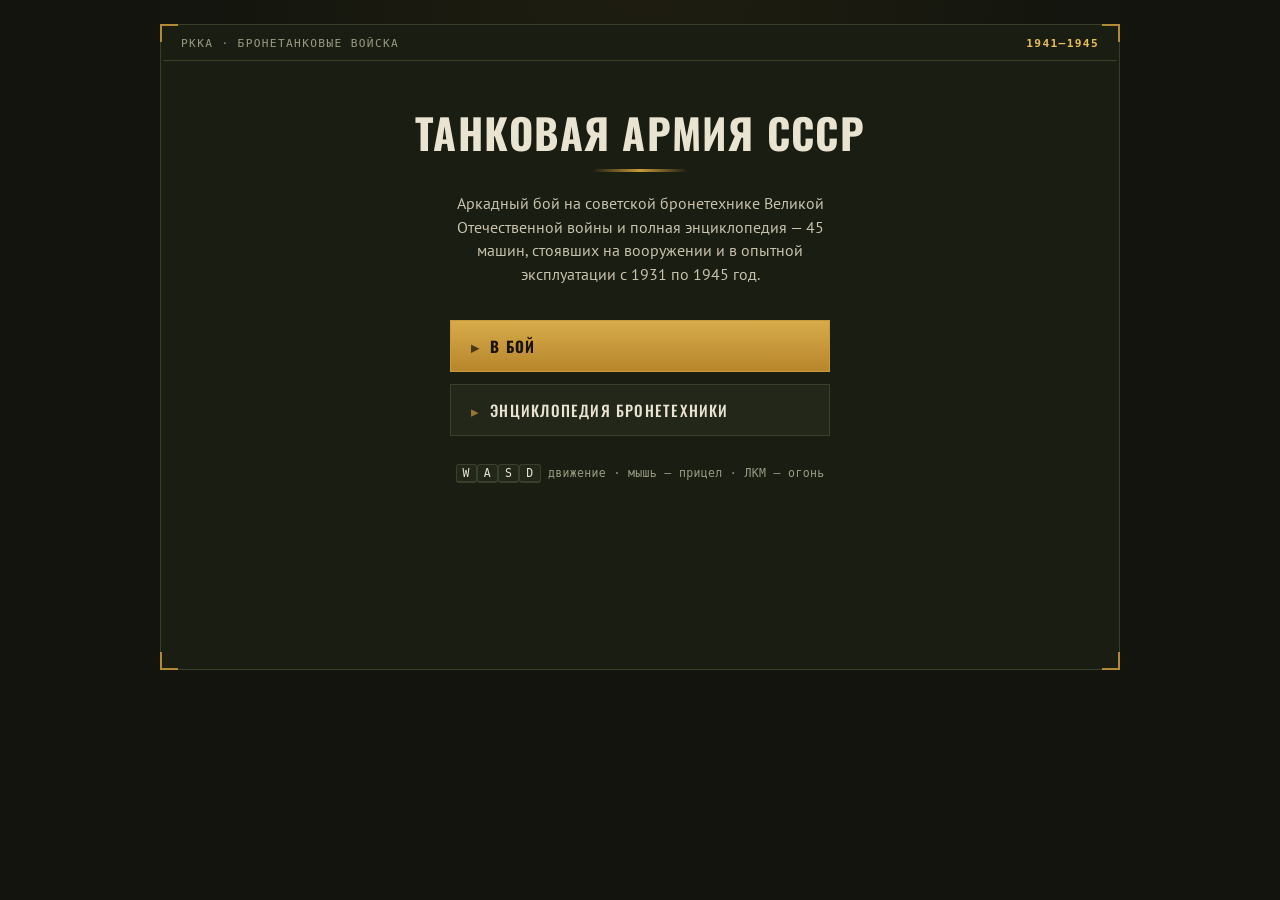
==== commit bf700fc3: "Add 13 more Soviet WWII vehicles: tankettes, flame tanks, early SPGs, T-44 Expands the roster from 3" ====
--- a/army-game/index.html
+++ b/army-game/index.html
@@ -233,6 +233,7 @@
   .badge.b-spg { background: #b9762f; }
   .badge.b-car { background: #7d8494; }
   .badge.b-float { background: #4f8f96; }
+  .badge.b-flame { background: #c9642f; }
 
   /* ---------- silhouette plate (recognition-card style) ---------- */
   .sil-frame {
@@ -417,7 +418,7 @@
         <section id="main-menu" class="screen active">
           <h1 class="title">Танковая Армия СССР</h1>
           <div class="rule"></div>
-          <p class="lede">Аркадный бой на советской бронетехнике Великой Отечественной войны и полная энциклопедия — 32 машины, стоявшие на вооружении с 1939 по 1945 год.</p>
+          <p class="lede">Аркадный бой на советской бронетехнике Великой Отечественной войны и полная энциклопедия — 45 машин, стоявших на вооружении и в опытной эксплуатации с 1931 по 1945 год.</p>
           <div class="menu-stack">
             <button id="btn-play" class="btn btn-primary">В бой</button>
             <button id="btn-encyclopedia" class="btn">Энциклопедия бронетехники</button>
@@ -428,7 +429,7 @@
         <!-- Выбор техники -->
         <section id="select-screen" class="screen">
           <h2 class="screen-title">Выберите боевую машину</h2>
-          <p class="lede" style="margin-bottom:0;">15 образцов, состоявших на вооружении Красной армии, доступны для управления.</p>
+          <p class="lede" style="margin-bottom:0;">19 образцов, состоявших на вооружении Красной армии, доступны для управления.</p>
           <div id="select-list" class="select-grid"></div>
           <button id="btn-back-1" class="btn btn-ghost">Назад</button>
         </section>
@@ -573,6 +574,53 @@
   { id:"ba64", name:"БА-64", class:"Лёгкий бронеавтомобиль", badge:"car", sil:"carSmall", years:"1942–1946", weight:"2.4 т", armor:"6–15 мм", gun:"пулемёт ДТ", speed:"80 км/ч", crew:2, built:"~9000",
     desc:"Самый массовый советский бронеавтомобиль войны, использовался для разведки и охраны штабов и колонн.",
     stats:{hp:32,speed:4.0,damage:6,fireRate:500}, playable:true, color:"#7d8494" },
+
+  // ---------------------- ТАНКЕТКИ И ДОВОЕННЫЕ БРОНЕАВТОМОБИЛИ ----------------------
+  { id:"t27", name:"Т-27", class:"Танкетка", badge:"light", sil:"tankette", years:"1931–1933", weight:"2.7 т", armor:"10 мм", gun:"пулемёт ДТ", speed:"42 км/ч", crew:2, built:"~3300",
+    desc:"Двухместная танкетка на базе английской «Карден-Лойд», применялась для разведки и охранения. К 1941 году полностью устарела.",
+    stats:{hp:26,speed:3.0,damage:4,fireRate:500}, playable:false, color:"#6f8f4a" },
+  { id:"ba3", name:"БА-3", class:"Средний бронеавтомобиль", badge:"car", sil:"carBig", years:"1934–1935", weight:"5.3 т", armor:"4–9 мм", gun:"45-мм пушка 20-К", speed:"63 км/ч", crew:4, built:"~180",
+    desc:"Один из первых средних бронеавтомобилей с башней от Т-26; для движения по железной дороге мог ставиться на съёмные колёсные скаты.",
+    stats:{hp:46,speed:3.5,damage:10,fireRate:1000}, playable:false, color:"#7d8494" },
+  { id:"ba6", name:"БА-6", class:"Средний бронеавтомобиль", badge:"car", sil:"carBig", years:"1936–1938", weight:"5.15 т", armor:"4–15 мм", gun:"45-мм пушка 20-К", speed:"53 км/ч", crew:4, built:"~380",
+    desc:"Модернизация БА-3 на шасси ГАЗ-ААА с усиленным бронированием; активно применялась в боях на Халхин-Голе.",
+    stats:{hp:50,speed:3.4,damage:10,fireRate:1000}, playable:false, color:"#7d8494" },
+  { id:"ba11", name:"БА-11", class:"Тяжёлый бронеавтомобиль", badge:"car", sil:"carBig", years:"1939–1940", weight:"8.1 т", armor:"9–13 мм", gun:"45-мм пушка 20-К", speed:"64 км/ч", crew:4, built:"~18",
+    desc:"Самый тяжёлый и защищённый советский довоенный бронеавтомобиль; из-за начала войны успели построить лишь малую серию.",
+    stats:{hp:58,speed:3.7,damage:11,fireRate:950}, playable:false, color:"#7d8494" },
+  { id:"fai", name:"ФАИ", class:"Лёгкий бронеавтомобиль", badge:"car", sil:"carOld", years:"1933–1936", weight:"2.0 т", armor:"4–6 мм", gun:"пулемёт ДТ", speed:"80 км/ч", crew:2, built:"~700",
+    desc:"Один из первых массовых лёгких бронеавтомобилей на шасси ГАЗ-А. К 1941 году устарел, но применялся в первые годы войны.",
+    stats:{hp:26,speed:3.9,damage:5,fireRate:450}, playable:false, color:"#7d8494" },
+  { id:"komsomolets", name:"Т-20 «Комсомолец»", class:"Бронированный тягач", badge:"light", sil:"komsomolets", years:"1937–1941", weight:"3.5 т", armor:"7–10 мм", gun:"пулемёт ДТ (самооборона)", speed:"47 км/ч", crew:2, built:"~7780",
+    desc:"Бронированный гусеничный тягач для буксировки противотанковых орудий и перевозки расчёта; часть машин переоборудовали в лёгкие САУ ЗИС-30.",
+    stats:{hp:34,speed:3.3,damage:5,fireRate:600}, playable:false, color:"#6f8f4a" },
+
+  // ---------------------- ОГНЕМЁТНЫЕ ТАНКИ ----------------------
+  { id:"ht26", name:"ХТ-26 (ОТ-26)", class:"Огнемётный танк", badge:"flame", sil:"t26", years:"1932–1939", weight:"9.4 т", armor:"15 мм", gun:"пороховой огнемёт КС-24 + пулемёт", speed:"30 км/ч", crew:2, built:"~1500",
+    desc:"Огнемётный вариант Т-26: вместо пушки в башне установлен огнемёт, использовался для поддержки пехоты при штурме укреплений.",
+    stats:{hp:58,speed:2.5,damage:14,fireRate:1200}, playable:true, color:"#c9642f" },
+  { id:"ot34", name:"ОТ-34", class:"Огнемётный танк", badge:"flame", sil:"t34", years:"1942–1946", weight:"30.9 т", armor:"45 мм", gun:"76-мм пушка + огнемёт АТО-41", speed:"53 км/ч", crew:4, built:"~1170",
+    desc:"Огнемётный вариант Т-34 сохранял пушку в башне, а огнемёт устанавливался вместо курсового пулемёта в лобовом листе корпуса.",
+    stats:{hp:102,speed:3.5,damage:22,fireRate:900}, playable:true, color:"#c9642f" },
+
+  // ---------------------- РАННИЕ И ЭКСПЕРИМЕНТАЛЬНЫЕ САУ ----------------------
+  { id:"su5", name:"СУ-5", class:"Лёгкая САУ", badge:"spg", sil:"su76", years:"1936–1938", weight:"10.5 т", armor:"10–15 мм", gun:"76-мм пушка / 122-мм гаубица", speed:"30 км/ч", crew:4, built:"~30",
+    desc:"Одна из первых советских серийных САУ, на базе Т-26; малой серией применялась у озера Хасан и в начале войны.",
+    stats:{hp:66,speed:2.2,damage:18,fireRate:1200}, playable:false, color:"#8a7a3e" },
+  { id:"zis30", name:"ЗИС-30", class:"Лёгкая противотанковая САУ", badge:"spg", sil:"zis30", years:"1941", weight:"4.0 т", armor:"6–10 мм", gun:"57-мм пушка ЗИС-2", speed:"42 км/ч", crew:4, built:"~100",
+    desc:"Противотанковая САУ на базе тягача «Комсомолец» с мощной для 1941 года 57-мм пушкой, пробивавшей броню любого немецкого танка того времени.",
+    stats:{hp:38,speed:3.1,damage:24,fireRate:1000}, playable:true, color:"#8a7a3e" },
+
+  // ---------------------- ПОСЛЕВОЕННЫЙ СРЕДНИЙ И ОПЫТНЫЕ ТЯЖЁЛЫЕ ----------------------
+  { id:"t44", name:"Т-44", class:"Средний танк", badge:"medium", sil:"t34_85", years:"1944–1947", weight:"31.9 т", armor:"45–120 мм", gun:"85-мм пушка С-53", speed:"51 км/ч", crew:4, built:"~1800 (до конца войны)",
+    desc:"Дальнейшее развитие линии Т-34 с новой компоновкой и более низким корпусом. В боях Второй мировой почти не успел применяться, стал основой послевоенного Т-54.",
+    stats:{hp:118,speed:3.4,damage:26,fireRate:850}, playable:true, color:"#3f6f9a" },
+  { id:"smk", name:"СМК", class:"Тяжёлый танк (опытный)", badge:"heavy", sil:"smk", years:"1939", weight:"55 т", armor:"60 мм", gun:"76-мм пушка Л-11 + 45-мм пушка", speed:"35 км/ч", crew:7, built:"1",
+    desc:"Опытный двухбашенный тяжёлый танк, испытан в боях советско-финской войны. В серию не пошёл, уступив более компактному однобашенному КВ.",
+    stats:{hp:150,speed:1.9,damage:22,fireRate:1300}, playable:false, color:"#cc5340" },
+  { id:"t100", name:"Т-100", class:"Тяжёлый танк (опытный)", badge:"heavy", sil:"smk", years:"1939", weight:"58 т", armor:"60 мм", gun:"76-мм пушка Л-11 + 45-мм пушка", speed:"36 км/ч", crew:6, built:"1",
+    desc:"Второй советский опытный двухбашенный тяжёлый танк, конкурент СМК. По итогам испытаний предпочтение отдали более технологичному КВ.",
+    stats:{hp:150,speed:1.9,damage:22,fireRate:1300}, playable:false, color:"#cc5340" },
 ];
 const PLAYABLE_VEHICLES = VEHICLE_DATABASE.filter(v => v.playable);
 
@@ -763,6 +811,38 @@
     <rect x="44" y="46" width="16" height="12" rx="2"/>
     <rect x="58" y="49" width="12" height="4"/>
     ${silAntenna(72, 30, 60)}`,
+  carOld: `
+    ${silWheels([22, 42, 60, 78], 8)}
+    <polygon points="14,80 14,66 22,58 74,58 82,66 82,80"/>
+    <rect x="40" y="44" width="16" height="16" rx="1"/>
+    <rect x="55" y="49" width="11" height="4"/>`,
+  tankette: `
+    <rect x="12" y="84" width="55" height="6" rx="1"/>
+    ${silWheels([20, 32, 44, 58], 5)}
+    <polygon points="14,84 14,74 22,66 34,62 60,62 64,68 64,84"/>
+    <rect x="18" y="56" width="14" height="10" rx="2"/>
+    <rect x="30" y="60" width="12" height="4"/>`,
+  komsomolets: `
+    <rect x="12" y="84" width="62" height="6" rx="1"/>
+    ${silWheels([20, 34, 48, 62], 6)}
+    <polygon points="14,84 14,74 20,66 30,60 46,60 50,66 68,66 68,84"/>
+    <rect x="20" y="60" width="10" height="8" rx="1"/>`,
+  zis30: `
+    <rect x="12" y="84" width="60" height="6" rx="1"/>
+    ${silWheels([20, 32, 44, 58], 5)}
+    <polygon points="14,84 14,74 20,66 32,62 60,62 66,70 66,84"/>
+    <polygon points="38,62 38,48 58,48 64,56 64,62"/>
+    <rect x="58" y="50" width="60" height="5"/>`,
+  smk: `
+    <rect x="12" y="84" width="150" height="6" rx="1"/>
+    ${silWheels([22, 40, 58, 76, 94, 112, 130, 148], 7)}
+    <polygon points="14,80 14,64 30,56 148,56 160,64 160,80"/>
+    <rect x="34" y="42" width="20" height="16" rx="2"/>
+    <rect x="34" y="47" width="16" height="5"/>
+    <rect x="96" y="24" width="34" height="26" rx="3"/>
+    ${silHatch(102, 28, 10, 4)}
+    <rect x="124" y="33" width="30" height="7"/>
+    ${silAntenna(113, 12, 24)}`,
 };
 
 function renderSilhouette(v) {
@@ -1017,7 +1097,7 @@
   }
   window.ArmyUI = { showScreen };
 
-  const BADGE_LETTER = { light:"Л", medium:"С", heavy:"Т", spg:"СУ", car:"БА", float:"ПЛ" };
+  const BADGE_LETTER = { light:"Л", medium:"С", heavy:"Т", spg:"СУ", car:"БА", float:"ПЛ", flame:"ОТ" };
 
   function badge(v) {
     return '<span class="badge b-' + v.badge + '">' + BADGE_LETTER[v.badge] + '</span>';
